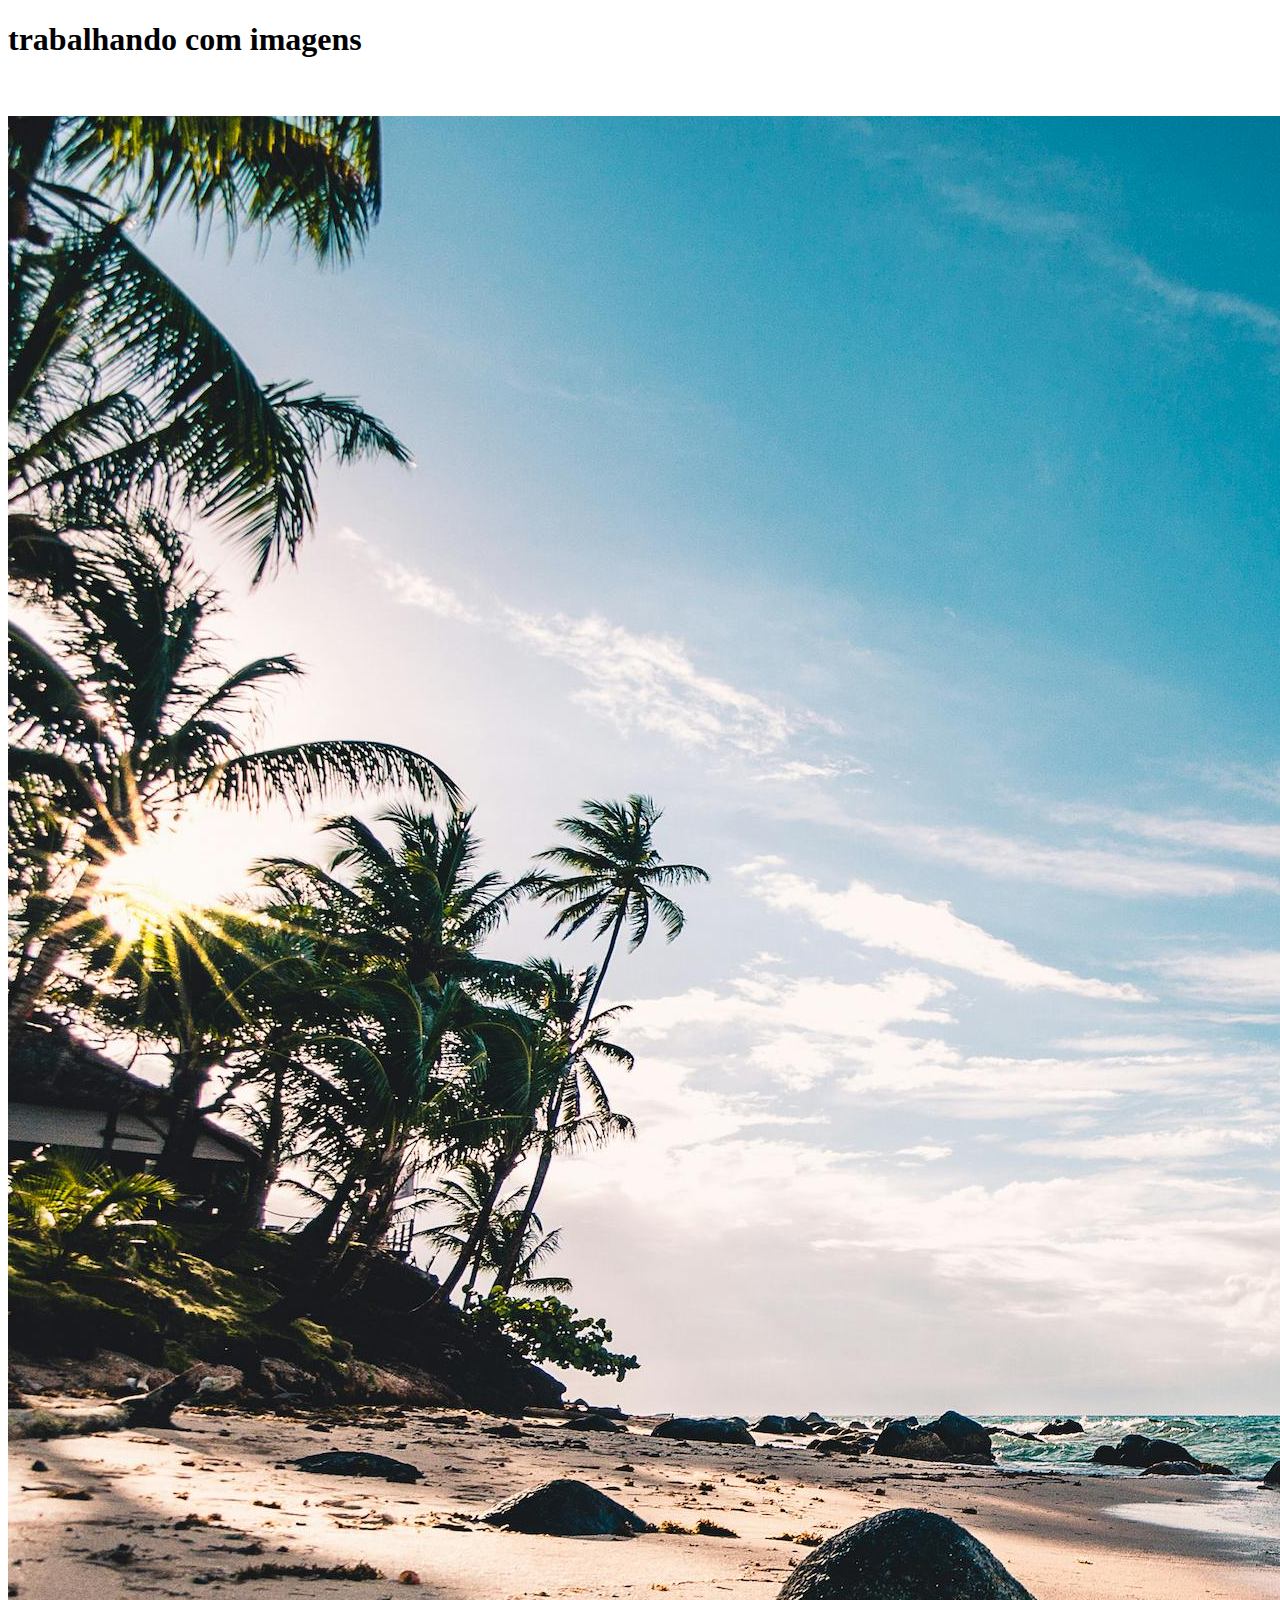
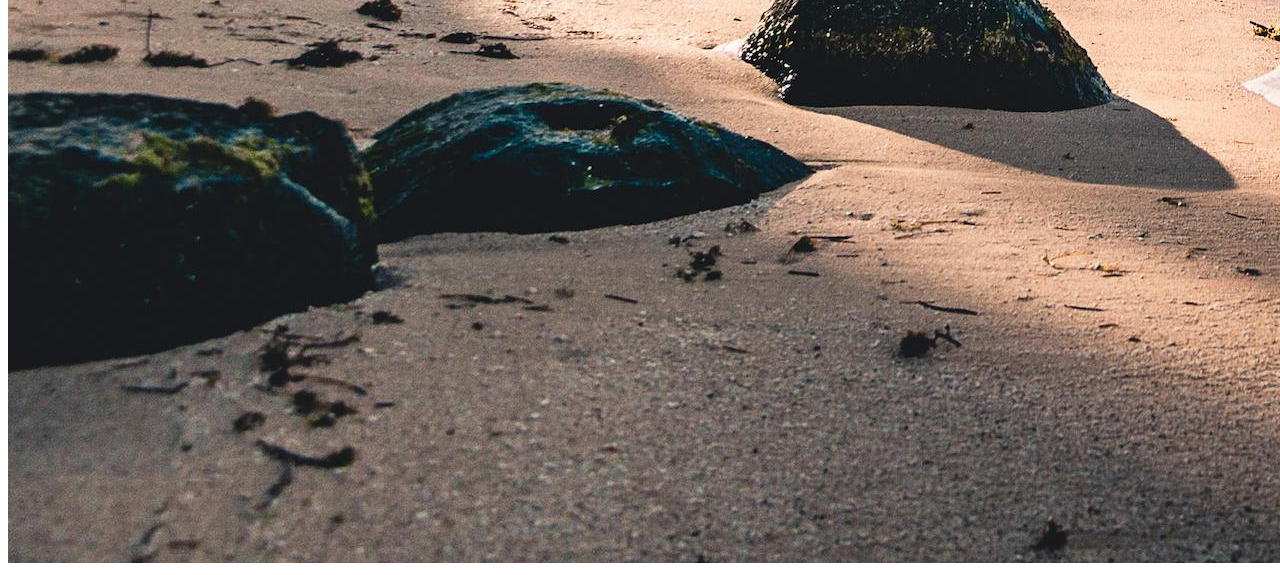
==== aula03/index.html @ a1536784 "aula 03 imagen" ====
<!DOCTYPE html>
<html lang="pt-br">
<head>
    <meta charset="UTF-8">
    <meta http-equiv="X-UA-Compatible" content="IE=edge">
    <meta name="viewport" content="width=device-width, initial-scale=1.0">
    <link rel="stylesheet" href="favicon-16x16.png">
    <title>aula03</title>
</head>
<body>
    <h1>trabalhando com imagens</h1>
    <br>
    <br>
    <img src="pexels-fabian-wiktor-994605.jpg" alt="">
</body>
</html>
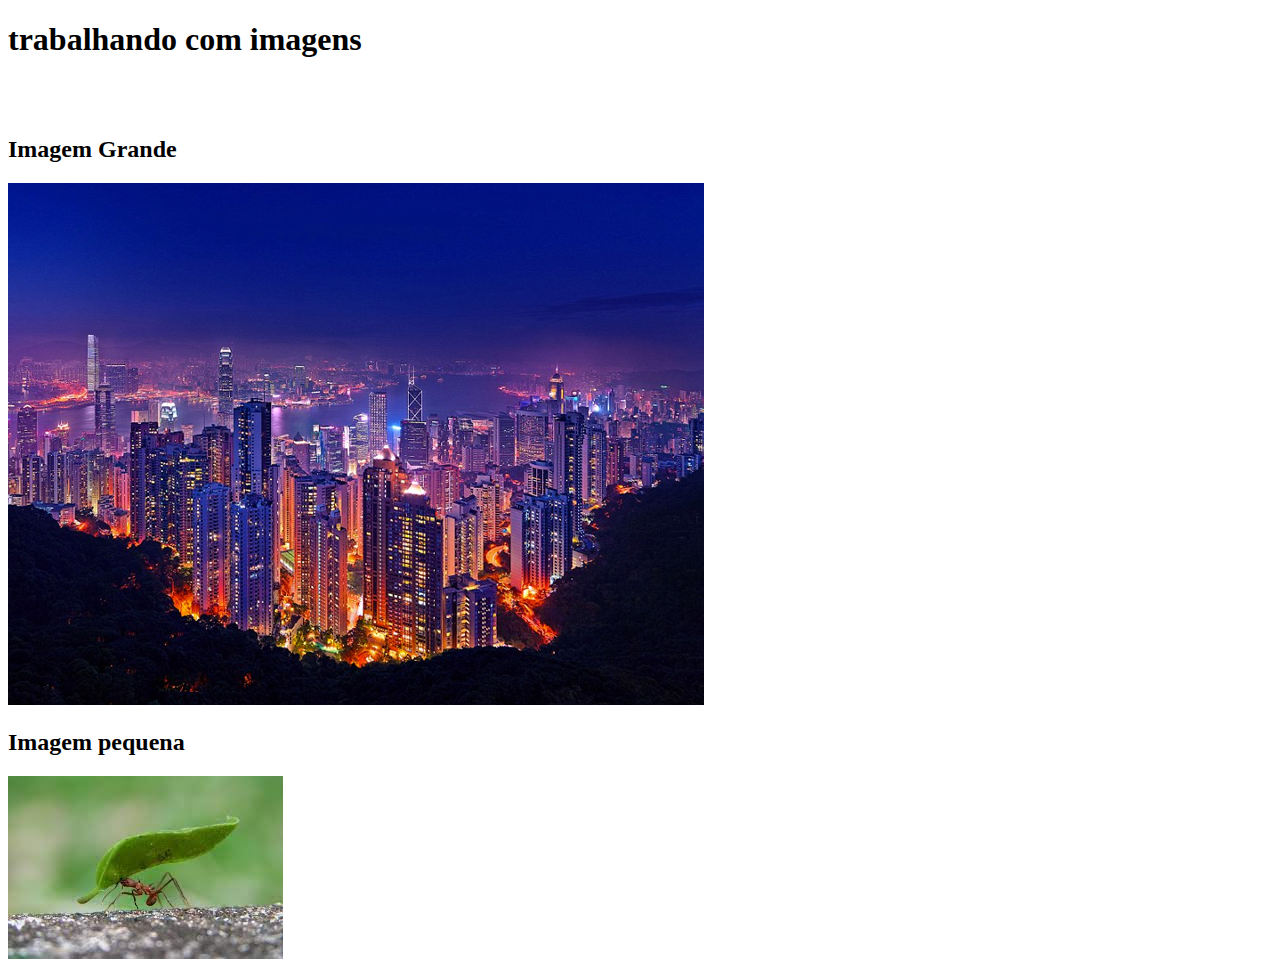
==== commit feb8cbb9: "aula03 finalizada" ====
--- a/aula03/index.html
+++ b/aula03/index.html
@@ -4,6 +4,8 @@
     <meta charset="UTF-8">
     <meta http-equiv="X-UA-Compatible" content="IE=edge">
     <meta name="viewport" content="width=device-width, initial-scale=1.0">
+      <!--inserido o imagen grande na linha abaixo-->
+      <!--<link rel="stylesheet" href="favicon-16x16.png">-->
     <link rel="stylesheet" href="favicon-16x16.png">
     <title>aula03</title>
 </head>
@@ -11,6 +13,10 @@
     <h1>trabalhando com imagens</h1>
     <br>
     <br>
-    <img src="pexels-fabian-wiktor-994605.jpg" alt="">
+    <h2>Imagem Grande</h2>
+<img src="imagen/imagen grande.jpg" alt="cidade grande foto grande">
+<h2>Imagem pequena</h2>
+<img src="imagen/foto pequena.jpg" alt="formiga com folha foto pequena">
+
 </body>
 </html>